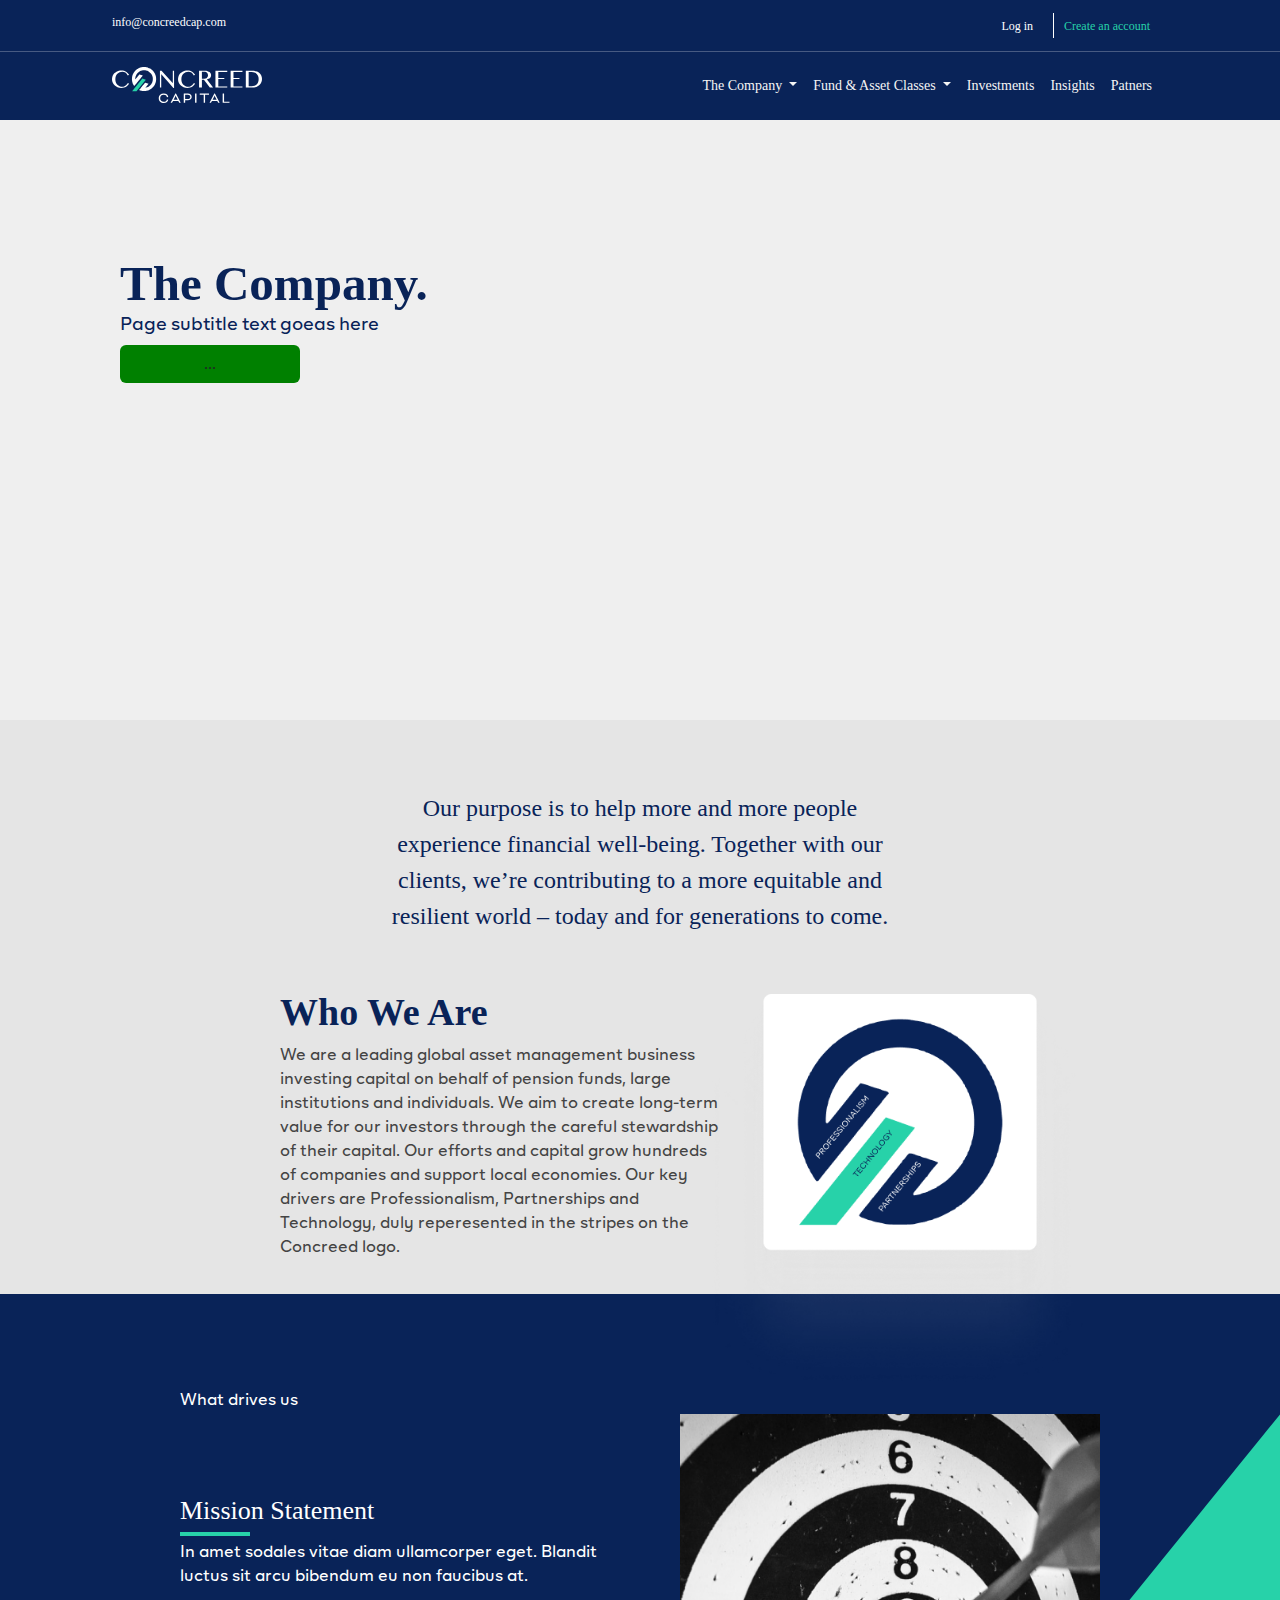
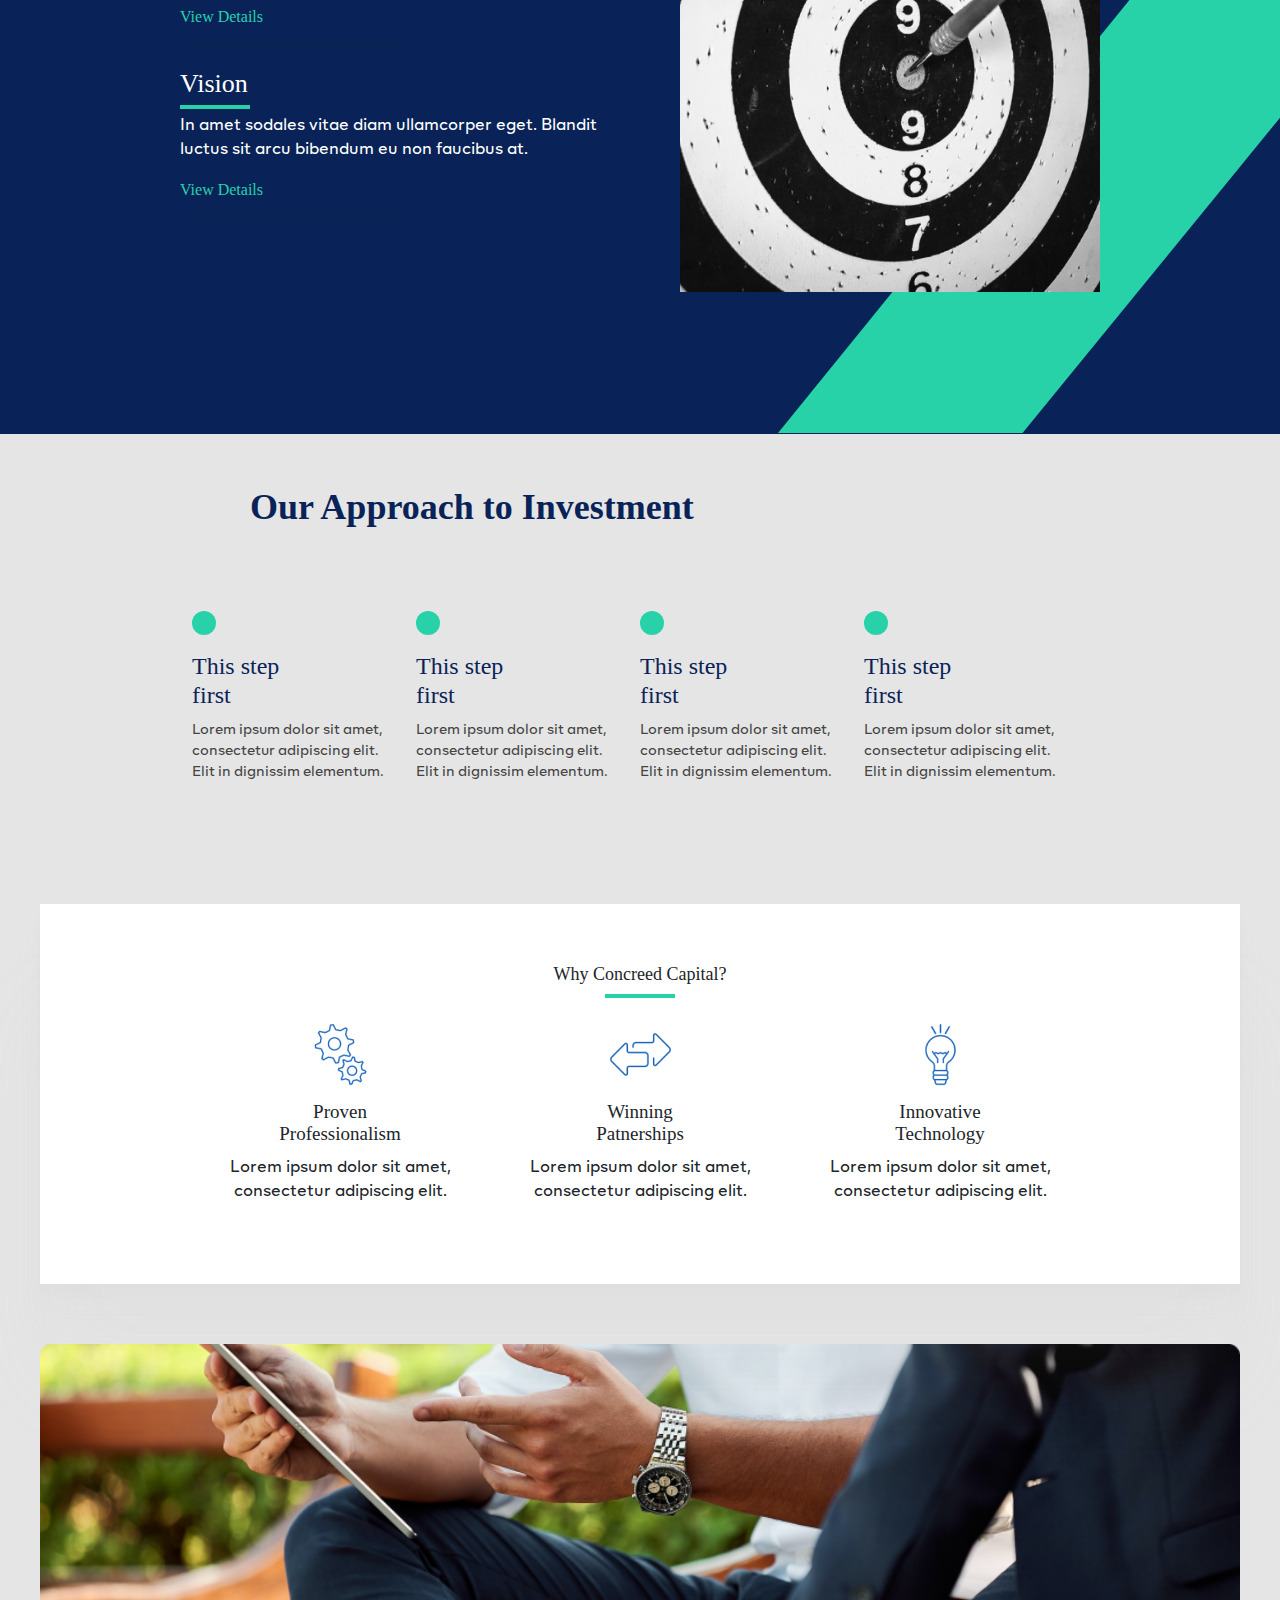
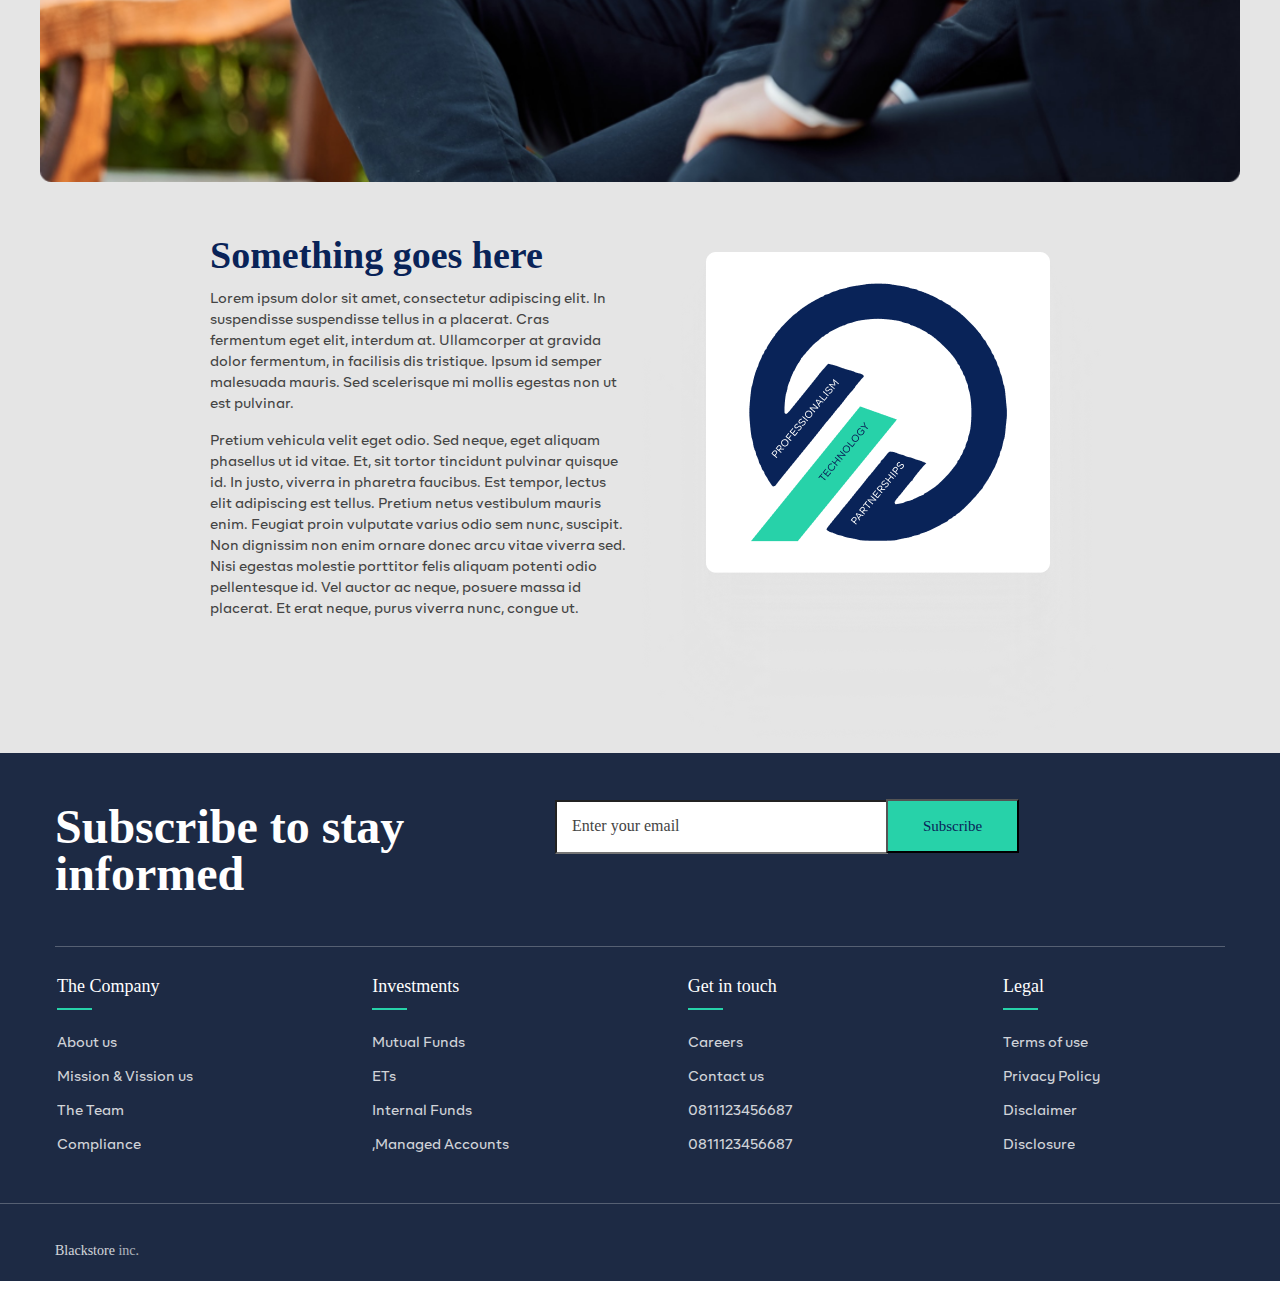
==== page-two.html @ 65529d7d "second push" ====
<!DOCTYPE html>
<html lang="en">
  <head>
    <!-- Required meta tags -->
    <meta charset="utf-8" />
    <meta name="viewport" content="width=device-width, initial-scale=1" />

    <!-- Bootstrap CSS -->
    <!-- https://cdnjs.com/libraries/twitter-bootstrap/5.0.0-beta1 -->
    <link
      rel="stylesheet"
      href="https://cdnjs.cloudflare.com/ajax/libs/twitter-bootstrap/5.0.0-beta1/css/bootstrap.min.css"
    />

    <link
      rel="stylesheet"
      href="https://cdnjs.cloudflare.com/ajax/libs/font-awesome/5.15.2/css/all.min.css"
    />
   <link rel="stylesheet" href="style.css">
    <title>Concreed</title>
  </head>
  <body>
      <!-- Nav -->
<div class="text">
    <nav class="navbar top-navbar navbar-expand-lg">
        <div class="container-fluid">
          <a class="navbar-brand" href="#">
             <p class="e-mail-nav">info@concreedcap.com</p>
          </a> 
           <div class=" d-flex  me-2">
            <ul class="navbar-nav">
              <li class="nav-item">
                <a class="login" href="#">Log in</a>
              </li>
              <div class="vl"></div>
              <li class="nav-item">
                <a class=" register" href="#">Create an account</a>
              </li>
            </ul>
           
          </div>
        </div>
      </nav>
    <hr class="hr">
    <nav class="navbar bottom-navbar navbar-expand-lg navbar-light">
        <div class="container-fluid">
          <a class="navbar-brand" href="./index.html">
              <img src="./img/Group 13.svg" alt="" class="logo">
          </a>
          
           <div class=" d-flex  me-2">
            <ul class="navbar-nav">
                <li class="nav-item dropdown">
                    <a class="nav-link dropdown-toggle" href="#" id="navbarDropdown" role="button" data-bs-toggle="dropdown" aria-expanded="false">
                        The Company
                    </a>
                    <ul class="dropdown-menu" aria-labelledby="navbarDropdown">
                      <li><a class="dropdown-item" href="#">...</a></li>
                    </ul>
                  </li>
              <li class="nav-item dropdown">
                <a class="nav-link dropdown-toggle" href="#" id="navbarDropdown" role="button" data-bs-toggle="dropdown" aria-expanded="false">
                    Fund & Asset Classes
                </a>
                <ul class="dropdown-menu" aria-labelledby="navbarDropdown">
                  <li><a class="dropdown-item" href="#">...</a></li>
                </ul>
              </li>
              <li class="nav-item">
                <a class="nav-link" href="#">Investments</a>
              </li>
              <li class="nav-item">
                <a class="nav-link" href="#">Insights</a>
              </li>
              <li class="nav-item">
                <a class="nav-link" href="#">Patners</a>
              </li>
            </ul>
           
          </div>
        </div>
      </nav>
</div>
<!-- BD-background -->
<div class="main-background second-main">
    <div class="main-text">
        <h1>The Company.</h1>
        <h3>Page subtitle text goeas here </h3>
        <button type="button" class="btn">...</button>
    </div>
    <!-- <div>
        <img src="./img/Vector 2.svg" alt="" class="vector-one"> 
     </div>  -->
 
    </div>
    <!--  -->
    <div class="our-purpose ">
        <div class="comp-text">
        <p>Our purpose is to help more and more people experience financial well-being. Together with our clients, we’re contributing to a more equitable and resilient world – today and for generations to come.</p>
    </div>
        <div class=" who-we-are d-flex">
        <div class="who-we-are-content">
            <h1>Who We Are</h1>
            <p>We are a leading global asset management business investing capital on behalf of pension funds, large institutions and individuals. We aim to create long-term value for our investors through the careful stewardship of their capital. Our efforts and capital grow hundreds of companies and support local economies. Our key drivers are Professionalism, Partnerships and Technology, duly reperesented in the stripes on the Concreed logo.</p>
        </div>
        <div class="who-we-are-image">
            <img src="./img/Group 37.png" alt="" class="anchor">
        </div>
       </div>
        
    </div>
    <!--  -->
    <div class="background-three">  
    
    <div class="concreed-glance">
        <div class="side-one">
            <p class="glance-paragraph">What drives us</p>
            <div class="three-mini-background mission-vision">
                <div class="investment">
                    <h1 class="topic">
                        Mission Statement
                    </h1>
                    <div class="header-topic-rule"></div>
                    <p class="content">
                     In amet sodales vitae diam ullamcorper eget. Blandit luctus sit arcu bibendum eu non faucibus at. 
                    </p>
                    <a class="details" href="#">View Details</a>
                </div>
                <hr class="lower-ruler">
                <div class="wealth">
                 <h1 class="topic">
                     Vision
                 </h1>
                 <div class="header-topic-rule"></div>
                 <p class="content">
                  In amet sodales vitae diam ullamcorper eget. Blandit luctus sit arcu bibendum eu non faucibus at. 
                 </p>
                 <a class="details" href="#">View Details</a>
             </div>
             <hr class="lower-ruler">
            
            </div>
         </div>
         <div class="side-two">
             <div>
                 <img src="./img/Rectangle 17.png" alt="" class="side-two-img">
             </div>
         </div>
        </div>
         <img src="./img/Vector 2.svg" alt="" class=" vector-two">
       </div>  

    <!--Our Approach To Investment  -->
<div class="investment-plan">
    <div class="approach-to-investment">
        <h1>Our Approach to Investment</h1>
        <div class="steps">
            <div class="step">
                <span class="step-icon"></span>
                <h3>This step first</h3>
                <p>Lorem ipsum dolor sit amet, consectetur adipiscing elit. Elit in dignissim elementum.</p>
            </div>
            <div class="step">
                <span class="step-icon"></span>
                <h3>This step first</h3>
                <p>Lorem ipsum dolor sit amet, consectetur adipiscing elit. Elit in dignissim elementum.</p>
            </div>
            <div class="step">
                <span class="step-icon"></span>
                <h3>This step first</h3>
                <p>Lorem ipsum dolor sit amet, consectetur adipiscing elit. Elit in dignissim elementum.</p>
            </div>
            <div class="step">
                <span class="step-icon"></span>
                <h3>This step first</h3>
                <p>Lorem ipsum dolor sit amet, consectetur adipiscing elit. Elit in dignissim elementum.</p>
            </div>
        </div>
    </div>


    <div class="why-concreed">
        <div class="concreed"> 
           <h2 class="capital-topic">Why Concreed Capital?</h2>
         <div class="concreed-rule"></div>
         <div class="capital-mini-content">
             <div class="capital-sub-content">
               <img src="./img/image 4.png" alt="" class="icon">
               <h2>Proven <br> Professionalism</h2>
               <p>Lorem ipsum dolor sit amet, consectetur adipiscing elit.</p>
             </div>
             <div class="capital-sub-content">
                 <img src="./img/image 3.png" alt="" srcset="">
                 <h2>Winning <br> Patnerships</h2>
                 <p>Lorem ipsum dolor sit amet, consectetur adipiscing elit.</p>
               </div>
               <div class="capital-sub-content">
                 <img src="./img/image 5.png" alt="" srcset="">
                 <h2>Innovative <br> Technology</h2>
                 <p>Lorem ipsum dolor sit amet, consectetur adipiscing elit.</p>
               </div>
         </div>
        </div>

        <div class="image-background">
            <img src="./img/Rectangle 41.png" alt="" class="invest-image">
        </div>

        <div class="something-else-here">
            <div class="content">
            <h1>Something goes here</h1>
            <p>Lorem ipsum dolor sit amet, consectetur adipiscing elit. In suspendisse suspendisse tellus in a placerat. Cras fermentum eget elit, interdum at. Ullamcorper at gravida dolor fermentum, in facilisis dis tristique. Ipsum id semper malesuada mauris. Sed scelerisque mi mollis egestas non ut est pulvinar.
            </p>
            <p>Pretium vehicula velit eget odio. Sed neque, eget aliquam phasellus ut id vitae. Et, sit tortor tincidunt pulvinar quisque id. In justo, viverra in pharetra faucibus. Est tempor, lectus elit adipiscing est tellus. Pretium netus vestibulum mauris enim. Feugiat proin vulputate varius odio sem nunc, suscipit. Non dignissim non enim ornare donec arcu vitae viverra sed. Nisi egestas molestie porttitor felis aliquam potenti odio pellentesque id. Vel auctor ac neque, posuere massa id placerat. Et erat neque, purus viverra nunc, congue ut.
            </p>
            </div>
            <div class="image">
             <img src="./img/Group 37.png" alt="" srcset="">
            </div>
        </div>
</div>


   <!--footer start-->
   <footer>
    <div class="content">
      <div class="top">
           <div class="box d-flex">
          <h1 class="sub_name">Subscribe to stay informed</h1>
          <div class="form">
            <input type="text" placeholder="Enter your email">
            <input type="button" value="Subscribe">
          </div>
        </li>
          </div>
      </div>
      <hr class="hr">
      <div class="link-boxes">
        <ul class="box">
          <li class="link_name"> The Company</li>
          <li><a href="#">About us</a></li>
          <li><a href="#">Mission & Vission us</a></li>
          <li><a href="#">The Team</a></li>
          <li><a href="#">Compliance</a></li>
        </ul>
        <ul class="box">
          <li class="link_name">Investments</li>
          <li><a href="#">Mutual Funds</a></li>
          <li><a href="#">ETs</a></li>
          <li><a href="#">Internal Funds</a></li>
          <li><a href="#">,Managed Accounts</a></li>
        </ul>
        <ul class="box">
          <li class="link_name">Get in touch</li>
          <li><a href="#">Careers</a></li>
          <li><a href="#">Contact us</a></li>
          <span></span>
          <li><a href="#">0811123456687</a></li>
          <li><a href="#">0811123456687</a></li>
        </ul>
        <ul class="box">
          <li class="link_name">Legal</li>
          <li><a href="#">Terms of use</a></li>
          <li><a href="#">Privacy Policy</a></li>
          <li><a href="#">Disclaimer</a></li>
          <li><a href="#">Disclosure</a></li>
        </ul>
       
      </div>
     
    </div>
    <hr class="hr">
    <div class="bottom-details">
      <div class="bottom_text">
        <span class="copyright_text">Blackstore <a href="#"> inc.</a></span>
      </div>
    </div>
  </footer>
  
<!--footer end-->
    
    <!-- Option 1: Bootstrap Bundle with Popper -->
    <script src="https://cdnjs.cloudflare.com/ajax/libs/twitter-bootstrap/5.0.0-beta1/js/bootstrap.bundle.min.js"></script>
  </body>
</html>
---- style.css ----
@font-face {
    font-family: 'BRFirma-Medium';
    font-family: 'BRFirma-Regular';
    src: url('./br-firma-cufonfonts-webfont/BR\ Firma\ Regular.woff');
    src: url('./br-firma-cufonfonts-webfont/BR\ Firma\ Medium.woff');
}
@import url('https://fonts.googleapis.com/css2?family=Playfair+Display:wght@400;500;600;700;800&display=swap');
*{
    margin: 0;
    padding: 0;
    box-sizing: border-box;
}
body {
    width: 100%vw;
    height: 100%vh;
    font-family: 'Playfair Display','BRFirma-Medium', serif;
    overflow-x: hidden;
   }
   /* NAVBAR */
.text{
    width: 100%;
    background: #092358;
    height: 130px;
    font-family: 'BRFirma-Medium';
  
}

.e-mail-nav {
    color: white;
    font-size: 12px;
    margin-top: 10px;
}
.register{
    color:#27D2A9;
    font-size: 12px;
    text-decoration: none;
    margin-right: 10px;
}
.vl {
    border-left: 1px solid white;
    height: 25px;
    margin-right: 10px;
  }
.login{
    color: white;
    font-size: 12px;
    text-decoration: none;
    margin-right: 20px;
}
.top-navbar{
    margin-top: -10px;
    padding-left: 100px;
    padding-right: 100px;
}
.bottom-navbar{
    margin-top: -15px;
    padding-left: 100px;
    padding-right: 100px;
}
.top-navbar{
    display: flex;
}
.auth-links{
    display: flex;
    margin-top: 20px;
}
.logo{
    width: 150px;
   height: 38px;
}
.navbar-expand-lg .navbar-nav .nav-link {
    color: whitesmoke;
}
.navbar-expand-lg .navbar-nav .nav-link:focus {
    color: #27D2A9 !important;
}
.nav-link:hover{
    color:#27D2A9!important;
}
.navbar-nav .nav-link {
    font-size: 14px;
    
}
.hr{
    color: white;
    background: white;
    margin-top: -9px;
}
/* MAIN BG */

.main-background{
    background: url('./img/image\ 1.png');
    background-size: cover;
    width: 100%;
    height: 500px;   
}
.main-text{
    width: 60%;
    padding: 120px;
}
 h1{
    font-size: 49px;
    color: #092358;
    font-weight: bold;
    font-family: 'Playfair Display';
    margin-top: 20px;
    line-height: 47px;
 }
 h3{
    color: #092358;
    font-family: "BRFirma-Regular";
    width: 56%;
    font-size: 18px;  
 }
 .btn{
     background: green;
     width: 180px;
 }
 .vector{
     position: relative;
    left: 300px;
     bottom: 1400px;
 }
 .second-background{
     background: url('./img/image\ 2.png');
    background-size: cover;
     height: 300px;
     margin-top: 60px;
 }
 .second-background h1{
    font-size: 22px; 
    color: #0DA580;
    margin-top: -30px;
}
 .comp-text{
     text-align: center;
     padding-top: 70px;
     font-family:"Playfair Display";
 }
 .comp-text h2{
    font-size: 12px;
    color: #6D6D6D;
}
 .comp-text p{
   width: 40%;
   margin: 0 auto;
   font-size: 24px;
   color: #092358;
}
.background-three{
    background-color: #092358;
    font-weight: 300;
    height: 740px;
    padding-top: 50px;
    
}
.mission-vision{
    margin-top: 80px;
}
.concreed-glance{
    display: flex;
    justify-content: space-between;
    padding-left: 230px;
    padding-right: 230px;
}
.topic{
    color: #ffffff;
    font-size: 26px;
    font-weight: 300;
    font-family: "Playfair Display";
    line-height: 138%;
}
.header-topic-rule{
    width: 70px;
    border: 2px solid#27D2A9;
    margin-top: -5px;
}
.background-three p{
    color: #ffffff;
    font-weight: 300;
    font-size: 16px;
    font-family: "BRFirma-Regular";
    width: 60%;
    margin-top: 5px;
}
.background-three a{
   text-decoration: none;
   color: #27D2A9;
   font-size: 16px;
}
.lower-ruler{
    width: 47%;
    background-color: white;
}

.glance-paragraph{
    
    padding-top: 40px; 
 }
.side-two-img{
    width: 420px;
    height: 478px;
    margin-top: 70px;
    position: relative;
    z-index: 2;
}
.vector-two{
    position: absolute;
    top: 1360px;
    left: 1218px;
    width: 483px;
    z-index: 1;
}
.why-concreed{
    display: grid;
    background: #E5E5E5;;
  }
.concreed{
    height: 380px;
    position: relative;
    bottom: 60px;
    box-shadow: 0px 100px 80px rgba(206, 206, 206, 0.07), 0px 41.7776px 33.4221px rgba(206, 206, 206, 0.0503198), 0px 22.3363px 17.869px rgba(206, 206, 206, 0.0417275), 0px 12.5216px 10.0172px rgba(206, 206, 206, 0.035), 0px 6.6501px 5.32008px rgba(206, 206, 206, 0.0282725), 0px 2.76726px 2.21381px rgba(206, 206, 206, 0.0196802);
    background-color: white;
    width: 1200px;
    padding-top: 60px;
    padding-left: 40px;
    padding-right: 40px;
    margin: 0 auto;
    text-align: center;
    z-index: 2;
}
.capital-mini-content{
    display: flex;
    margin: 0 auto;
    padding-top: 20px;
    justify-content: center;
   }
   .capital-sub-content{
       width: 300px;
   }
   .capital-sub-content p{
    width: 250px;
    margin: 0 auto;
    font-family: "BRFirma-Regular";
}
.capital-topic{
    font-size: 18px;
}
   .capital-sub-content h2{
    font-size: 19px;
    margin-top: 10px;
    margin-bottom: 10px;
    font-family: "Playfair Display";
}
.concreed-rule{
    width: 70px;
    border: 2px solid#27D2A9;
    margin: 0 auto;
    
}
.news-topic{
    text-align: center;
   color: #666666;
   font-family: "Playfair Display";
   font-size: 18px;
   padding-bottom: 20px;
}
.company-logos{
    display: flex;
    width: 1100px;
    justify-content: space-around;
    padding-bottom: 50px;
    margin: 0 auto;
}
.logo-rule {
   width: 1100px;
   margin: 0 auto;  
}
.insight-topic{
    text-align: center;
    margin-top: 70px;
    font-family: "Playfair Display";
    color: #1D479D;
    font-size: 18px;
}
.news-and-insights{
    width: 1000px;
    display: flex;
  margin: 0 auto;
   padding-bottom: 120px;
}
.news-one{
    display: flex;
    width: 670px;
    margin-top: 60px;
    justify-content: space-between;
}
.insight-content h3{
    font-family: "Playfair Display";
    font-size: 18px;
    color: #092358;
    width: 300px;
}
.insight-content a{
   text-decoration: none;
   font-family: "BRFirma-Regular";
   font-size: 16px;
   color: #27D2A9;
}
.insight-content p{
    font-family: "BRFirma-Regular";
    font-size: 14px;  
    color: #666666;
    width:300px ;
}
.insight-content h6{
    font-family: "BRFirma-Regular";
    font-size: 12px;
    color: #888888;
    
}

/* footer */


footer{
  background:#1D2A44;
  width: 100%;
  bottom: 0;
  left: 0;
}

footer .content{
  max-width: 1250px;
  margin: auto;
  padding: 30px 40px 40px 40px;
}
footer .content .top{
  display: flex;
  align-items: center;
  justify-content: space-between;
  margin-bottom: 50px;
}

footer .content .link-boxes{
  width: 100%;
  display: flex;
  justify-content: space-between;
}
footer .content .link-boxes .box{
  width: calc(100% / 5 - 10px);
}
.content .link-boxes .box .link_name{
  color: #fff;
  font-size: 18px;
  font-weight: 400;
  margin-bottom: 30px;
  font-family: "Playfair Display";
  position: relative;
}
.link-boxes .box .link_name::before{
  content: '';
  position: absolute;
  left: 0;
  /* bottom: -2px; */
  bottom: -10px;
  height: 2px;
  width: 35px;
  background: #27D2A9;
}
.content .link-boxes .box li{
  margin-top: 10px;
  list-style: none;
  margin-left: -30px;
 
}
.content .link-boxes .box li a{
  color: #fff;
  font-size: 14px;
  font-weight: 400;
  text-decoration: none;
  font-family: "BRFirma-Regular";
  opacity: 0.8;
  transition: all 0.4s ease;
 
}
.content .link-boxes .box li a:hover{
  opacity: 1;
  text-decoration: underline;
}
.content .top .box .form{
  margin-left: 150px;
}
.box .form input{
  height: 40px;
  width: 333px;
  height: 54px;
  outline: none;
  background: #ffffff;
  padding: 0 15px;
  font-size: 15px;
  margin-top: 15px;
 
}
.box .form input::placeholder{
  color: #444444;
  font-size: 16px;
  font-family: "BRFirma-Medium";
}
.box .form input[type="button"]{
    height: 40px;
    width: 133px;
    height: 54px;
    outline: none;
    background: #27D2A9;
    padding: 0 15px;
    font-family: "BRFirma-Medium";
    color: #092358;
    font-size: 15px;
    margin-left: -6px;
    margin-top: 16px;
}
.box .form input[type="button"]:focus{
    outline: none;
}
.box .form input[type="button"]:hover{
  opacity: 1;
}
footer .bottom-details{
  width: 100%;
  background: #1D2A44;
}
footer .bottom-details .bottom_text{
  max-width: 1250px;
  margin: auto;
  padding: 20px 40px;
  display: flex;
  justify-content: space-between;
}
.sub_name{
    font-family: "Playfair Display";
    font-weight: bold;
    font-size: 48px;
    color: #FFFFFF;
    width: 350px;
}
.bottom-details .bottom_text span,
.bottom-details .bottom_text a{
  font-size: 14px;
  font-weight: 300;
  color: #fff;
  opacity: 0.8;
  text-decoration: none;
}
.bottom-details .bottom_text a:hover{
  opacity: 1;
  text-decoration: underline;
}
.bottom-details .bottom_text a{
  margin-right: 10px;
}
@media (max-width: 900px) {
  footer .content .link-boxes{
    flex-wrap: wrap;
  }
  footer .content .link-boxes .input-box{
    width: 40%;
    margin-top: 10px;
  }
}
@media (max-width: 700px){
  footer{
    position: relative;
  }
  .content .top .logo-details{
    font-size: 26px;
  }
 
  footer .content .link-boxes .box{
    width: calc(100% / 3 - 10px);
  }
  footer .content .link-boxes .input-box{
    width: 60%;
  }
  .bottom-details .bottom_text span,
  .bottom-details .bottom_text a{
    font-size: 12px;
  }
}
@media (max-width: 520px){
  footer::before{
    top: 145px;
  }
  footer .content .top{
    flex-direction: column;
  }
  .content .top .media-icons{
    margin-top: 16px;
  }
  footer .content .link-boxes .box{
    width: calc(100% / 2 - 10px);
  }
  footer .content .link-boxes .input-box{
    width: 100%;
  }
}


/* PAGE TWO */
.second-main{
    background: #EFEFEF;
}
.our-purpose{
    background:  #E5E5E5;
    padding-top: -30px;
}
.who-we-are{
    display: flex;
    background: none;
    height: 300px;
    margin-top: 60px;
    padding-left: 380px;
    padding-right: 280px;
}

.who-we-are-content h1{
    font-family: "Playfair Display";
    color: #092358;
    font-size: 38px;
    margin-top: -5px;
}
.who-we-are-content p{
    width: 65%;
    font-family: "BRFirma-Regular";
    font-size: 16px;
    color: #444444;
}
.anchor{
    width: 400px;
    height: 400px;
}
.investment-plan{
    padding-top: 30px;
    background: #E5E5E5;
}
.approach-to-investment{
    height: 480px;
    
}
.steps{
    display: flex;
    margin: 0 auto;
    width: 70%;
}
.step h3{
    font-family: "Playfair Display";
    font-size: 24px;
    color: #092358;  
    margin-bottom: 10px;
}
.approach-to-investment h1 {
    margin-left: 250px;
    margin-bottom: 80px;
    margin-top: 20px;
    font-family: "Playfair Display";
    font-size: 36px;
    color: #092358;
}
.step p{
    font-family: "BRFirma-Regular";
    font-size: 14px;
    color: #444444;
    width: 90%;
    
}
.step-icon{
   margin-bottom: 10px;
    height: 24px;
    width: 24px;
    background-color: #27D2A9;
    border-radius: 50%;
    display: inline-block;
}
.image-background{
    margin: 0 auto;
}
.invest-image{
    width: 1200px;
}
/* something-else */
.something-else-here{
    display: flex;
    margin-top: 30px;
    padding-left: 320px;
    padding-right: 250px;
}
.something-else-here .content h1{
    font-family: "Playfair Display";
    margin-bottom: 10px;
    font-size: 38px;
    color: #092358;
}
.something-else-here .content p{
    width: 80%;
    font-family: "BRFirma-Regular";
    font-size: 14px;
    color: #444444;
}

.image{
    margin-top: 40px;
}


 /* responsiveness */
 @media screen and (max-width: 1700px) {
    .main-background {
        height: 600px;   
    }
    .main-text{
        width: 40%;   
    }
    h3{
        width: 60%;  
     }
     .vector{
        left: 1280px;
        bottom: 400px;
        width: 420px;
    }
 }
 @media screen and (max-width: 1695px) {
   
     .vector{
        left: 1275px;
        bottom: 400px;
        width: 420px;
    }
   
 }
 @media screen and (max-width: 1690px) {
   
    .vector{
       left: 1270px;
       bottom: 400px;
       width: 420px;
   }
   .vector-two{
    top: 1360px;
    left: 1208px;
    width: 483px;
}
}
@media screen and (max-width: 1680px) {
    .main-text{
        width: 50%;   
    }
    h3{
        width: 50%;  
     }
    .vector{
       left: 1295px;
       bottom: 400px;
       width: 385px;
   }
   .vector-two{
    top: 1360px;
    left: 1198px;
    width: 483px;
}
.who-we-are-content p{
    width: 70%;
    font-family: "BRFirma-Regular";
    font-size: 16px;
    color: #444444;
}
}
@media screen and (max-width: 1670px) {
    .vector{
       left: 1290px;
       bottom: 396px;
       width: 381px;
   }
   .vector-two{
    top: 1360px;
    left: 1188px;
    width: 483px;
}
}
@media screen and (max-width: 1660px) {
    .vector{
       left: 1285px;
       bottom: 340px;
       width: 374px;
   }
   .vector-two{
    top: 1360px;
    left: 1177px;
    width: 483px;
}
}
@media screen and (max-width: 1650px) {
    .vector{
       left: 1220px;
       bottom: 412px;
       width: 430px;  
   }
   .vector-two{
    top: 1360px;
    left: 1168px;
    width: 483px;
}
}
@media screen and (max-width: 1640px) {
    .vector{
        left: 1200px;
        bottom: 425px;
        width: 440px;  
   }
   .vector-two{
    top: 1360px;
    left: 1155px;
    width: 483px;
}
}
@media screen and (max-width: 1637px){
    .who-we-are-content p{
        width: 80%;
    }
}
@media screen and (max-width: 1630px) {
    .vector{
        left: 1190px;
        bottom: 428px;
        width: 440px;  
   }
  .vector-two{
    top: 1360px;
    left: 1147px;
    width: 483px;
}
}
@media screen and (max-width: 1620px) {
    .vector{
        left: 1190px;
        bottom: 428px;
        width: 440px;  
   }
   .vector-two{
    top: 1330px;
    left: 1108px;
    width: 510px;
}
}
@media screen and (max-width: 1610px) {
    .vector{
       left: 1260px;
       bottom: 305px;
       width: 349px;
   }
}
@media screen and (max-width: 1600px) {
    .vector{
       left: 1255px;
       bottom: 298px;
       width: 343px;
   }
   .vector-two{
    top: 1330px;
    left: 1065px;
    width: 535px;
}
}
@media screen and (max-width: 1590px) {
    .vector{
       left: 1250px;
       bottom: 290px;
       width: 337px;
   }
}
@media screen and (max-width: 1580px) {
    .vector{
       left: 1245px;
       bottom: 285px;
       width: 332px;
   }
   .vector-two{
    top: 1330px;
    left: 1045px;
    width: 535px;
}
}
@media screen and (max-width: 1570px) {
    .vector{
       left: 1240px;
       bottom: 280px;
       width: 328px;
   }
   .who-we-are-content p{
    width: 90%;
}
.something-else-here{
    padding-left: 300px;
    padding-right: 220px;
}
.something-else-here .content p{
    width: 100%;
}
}
@media screen and (max-width: 1560px) {
    .background-three p{
      
        width: 65%;
    }
    .vector-two{
        top: 1330px;
        left: 1025px;
        width: 535px;
    }
}
 @media screen and (max-width: 1550px) {
    .vector{
       left: 1230px;
       bottom: 265px;
       width: 318px;
   }
}
@media screen and (max-width: 1540px) {
.vector-two{
    top: 1330px;
    left: 1005px;
    width: 536px;
}
}
@media screen and (max-width: 1520px) {
    .vector{
       left: 1220px;
       bottom: 243px;
       width: 300px;
   }
   .vector-two{
    top: 1330px;
    left: 985px;
    width: 536px;
}
}
@media screen and (max-width: 1500px) {
    .vector{
       left: 1200px;
       bottom: 233px;
       width: 295px;
   }
   .vector-two{
    top: 1330px;
    left: 965px;
    width: 536px;
}
.who-we-are-content p{
    width: 100%;
}
}  
@media screen and (max-width: 1512px) {
    .background-three p{
       width: 70%;
   }
    
}
@media screen and (max-width: 1490px){
    .vector-two{
        top: 1330px;
        left: 950px;
        width: 536px;
    }
    .something-else-here{
        padding-left: 280px;
        padding-right: 200px;
    }
}
@media screen and (max-width: 1467px) {
    .background-three p{
       width: 75%;
   }
    
   .vector-two{
    top: 1330px;
    left: 925px;
    width: 537px;
}
.who-we-are-content p{
    width: 105%;
}
.who-we-are{
    padding-left: 340px;
    padding-right: 240px;
}
}
@media screen and (max-width: 1440px){
    .vector-two{
        top: 1330px;
        left: 900px;
        width: 537px;
    }
}
@media screen and (max-width: 1419px) {
    .background-three p{
       width: 80%;
   }
   .vector-two{
    top: 1330px;
    left: 880px;
    width: 537px;
}
.something-else-here{
    padding-left: 260px;
    padding-right: 180px;
}
}
@media screen and (max-width: 1400px){
    .vector-two{
        top: 1330px;
        left: 862px;
        width: 537px;
    }
    .something-else-here{
        padding-left: 210px;
        padding-right: 150px;
    }
  
}
@media screen and (max-width: 1388px){
    .who-we-are{
        padding-left: 300px;
        padding-right: 200px;
    }
}
@media screen and (max-width: 1380px) {
    .background-three p{
       width: 85%;
   }
   .vector-two{
    top: 1330px;
    left: 842px;
    width: 537px;
}
}
@media screen and (max-width: 1360px) {
   .vector-two{
    top: 1330px;
    left: 822px;
    width: 537px;
}
}
@media screen and (max-width: 1345px) {
    .main-text{
        width: 60%;   
    }
    h3{
        width: 58%;  
     }
     .who-we-are{
        padding-left: 280px;
        padding-right: 180px;
    }
    .vector-two{
        top: 1330px;
        left: 798px;
        width: 537px;
    }
}
@media screen and (max-width: 1319px) {
    .concreed-glance{
        padding-left: 180px;
        padding-right: 180px;
   }
   .vector-two{
    top: 1330px;
    left: 778px;
    width: 537px;
}
    
}
@media screen and (max-width: 1231px) {
    .concreed-glance {
        padding-left: 150px;
        padding-right: 150px;
   }
    
}
@media screen and (max-width: 1198px) {
    .concreed-glance {
        padding-left: 120px;
        padding-right: 120px;
   }
    
}
@media screen and (max-width: 1128px) {
    .concreed-glance {
        padding-left: 100px;
        padding-right: 100px;
   }
    
}
@media screen and (max-width: 1123px) {
    .main-text{
        width: 65%;   
    }
    h3{
        width: 63%;  
     }
    
}
@media screen and (max-width: 1054px) {
    .concreed-glance {
        padding-left: 60px;
        padding-right: 60px;
   }
    
}
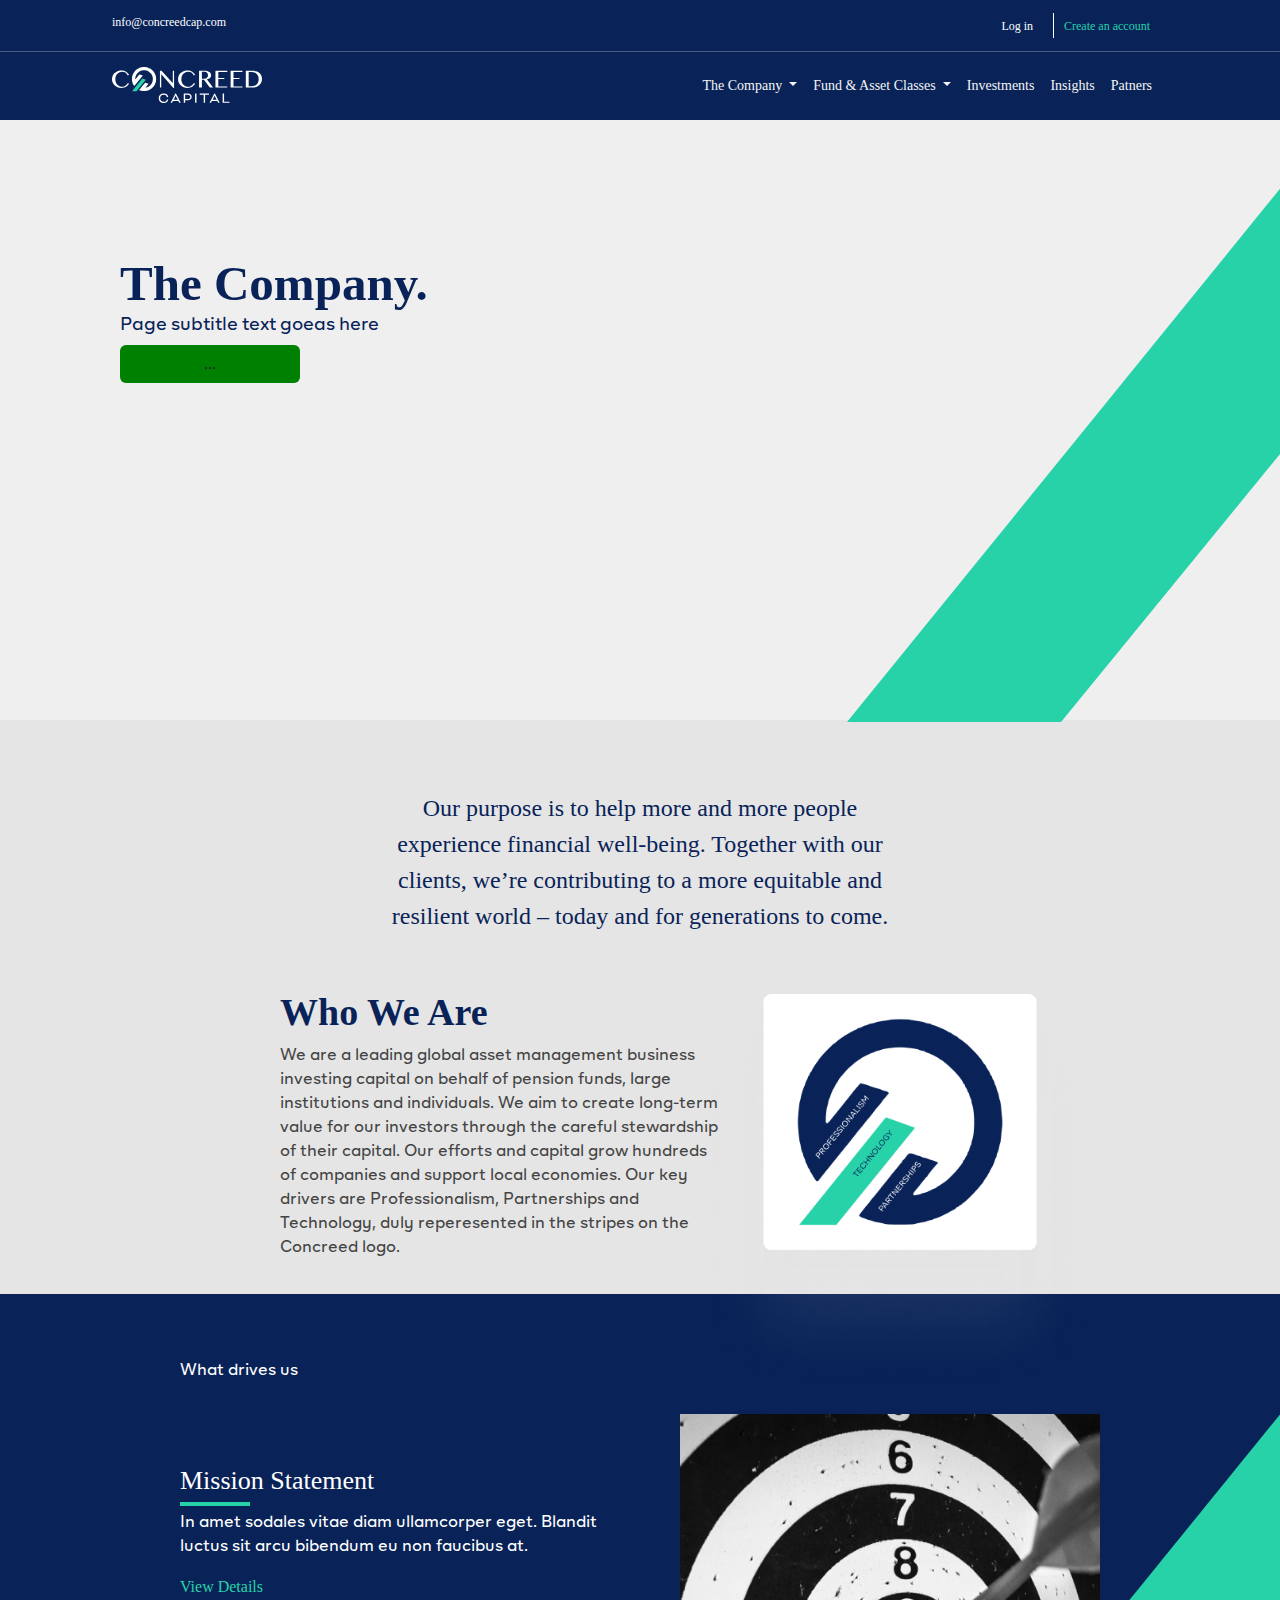
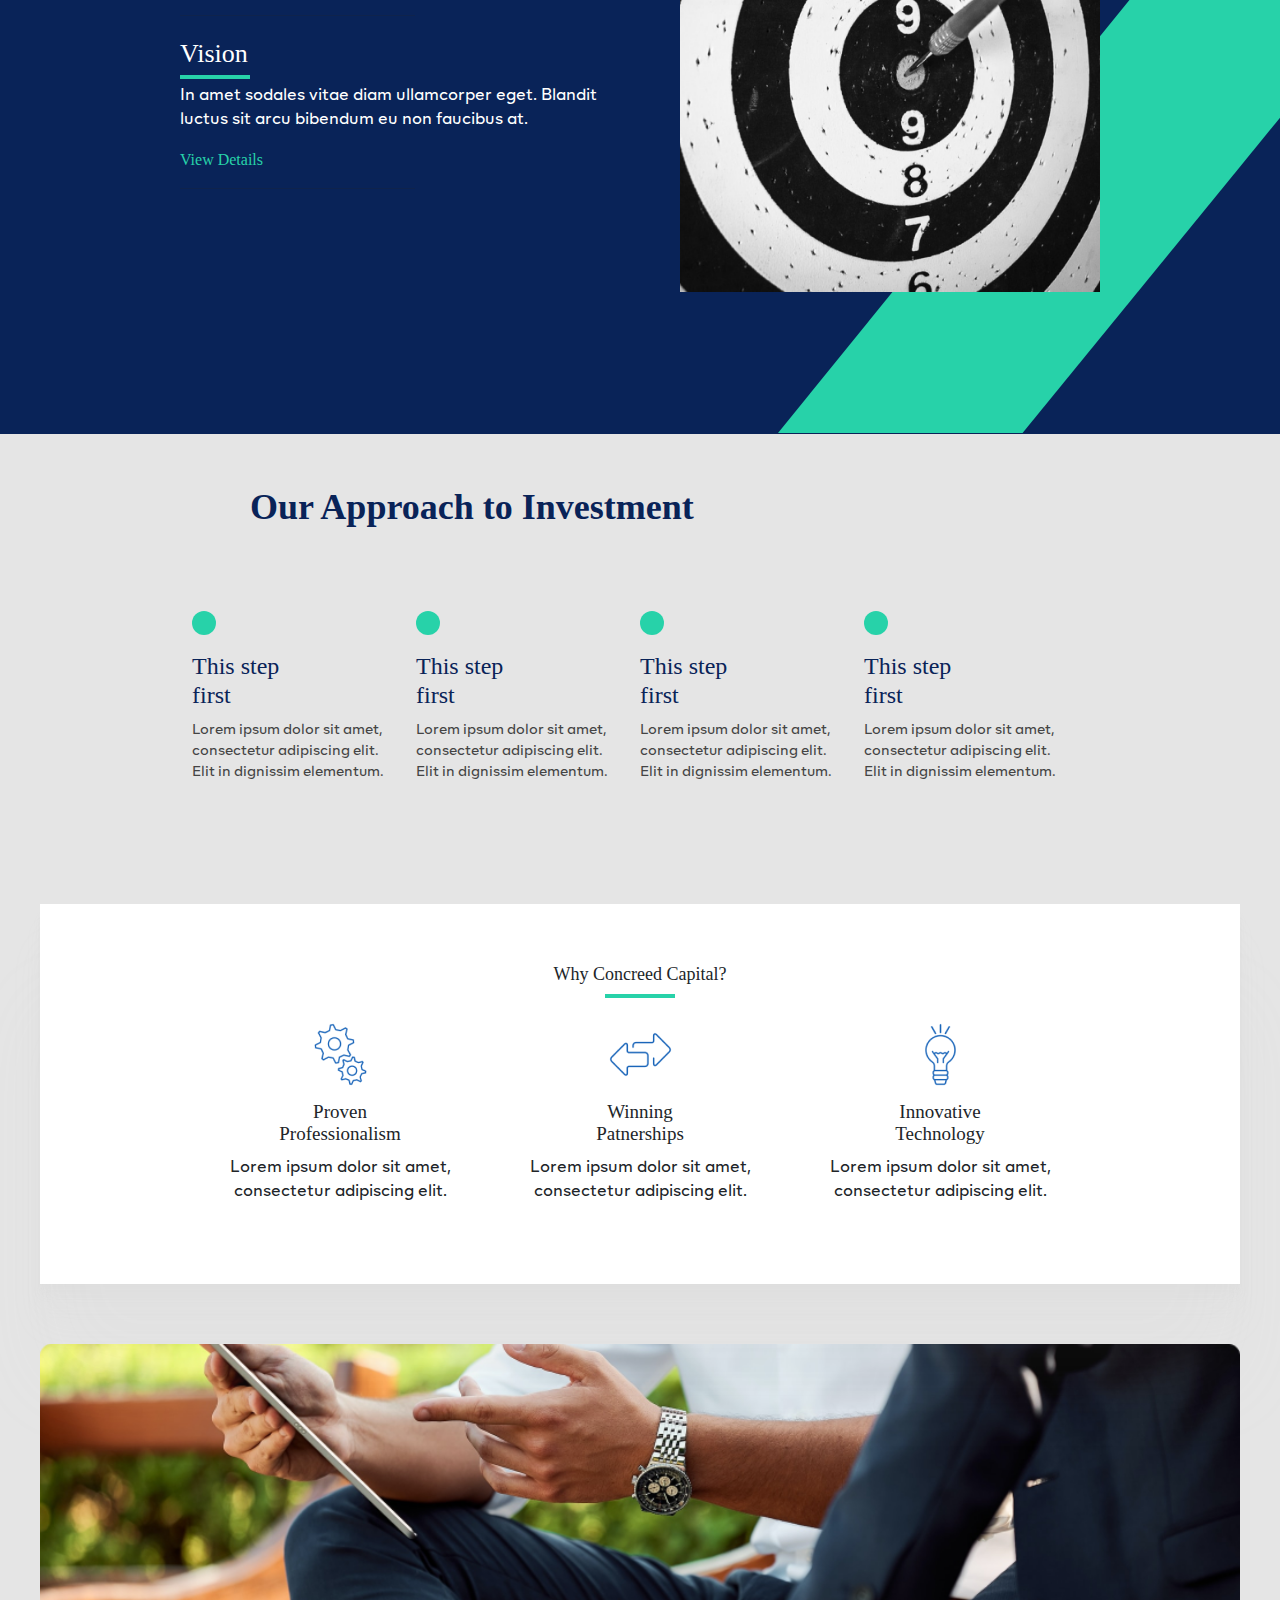
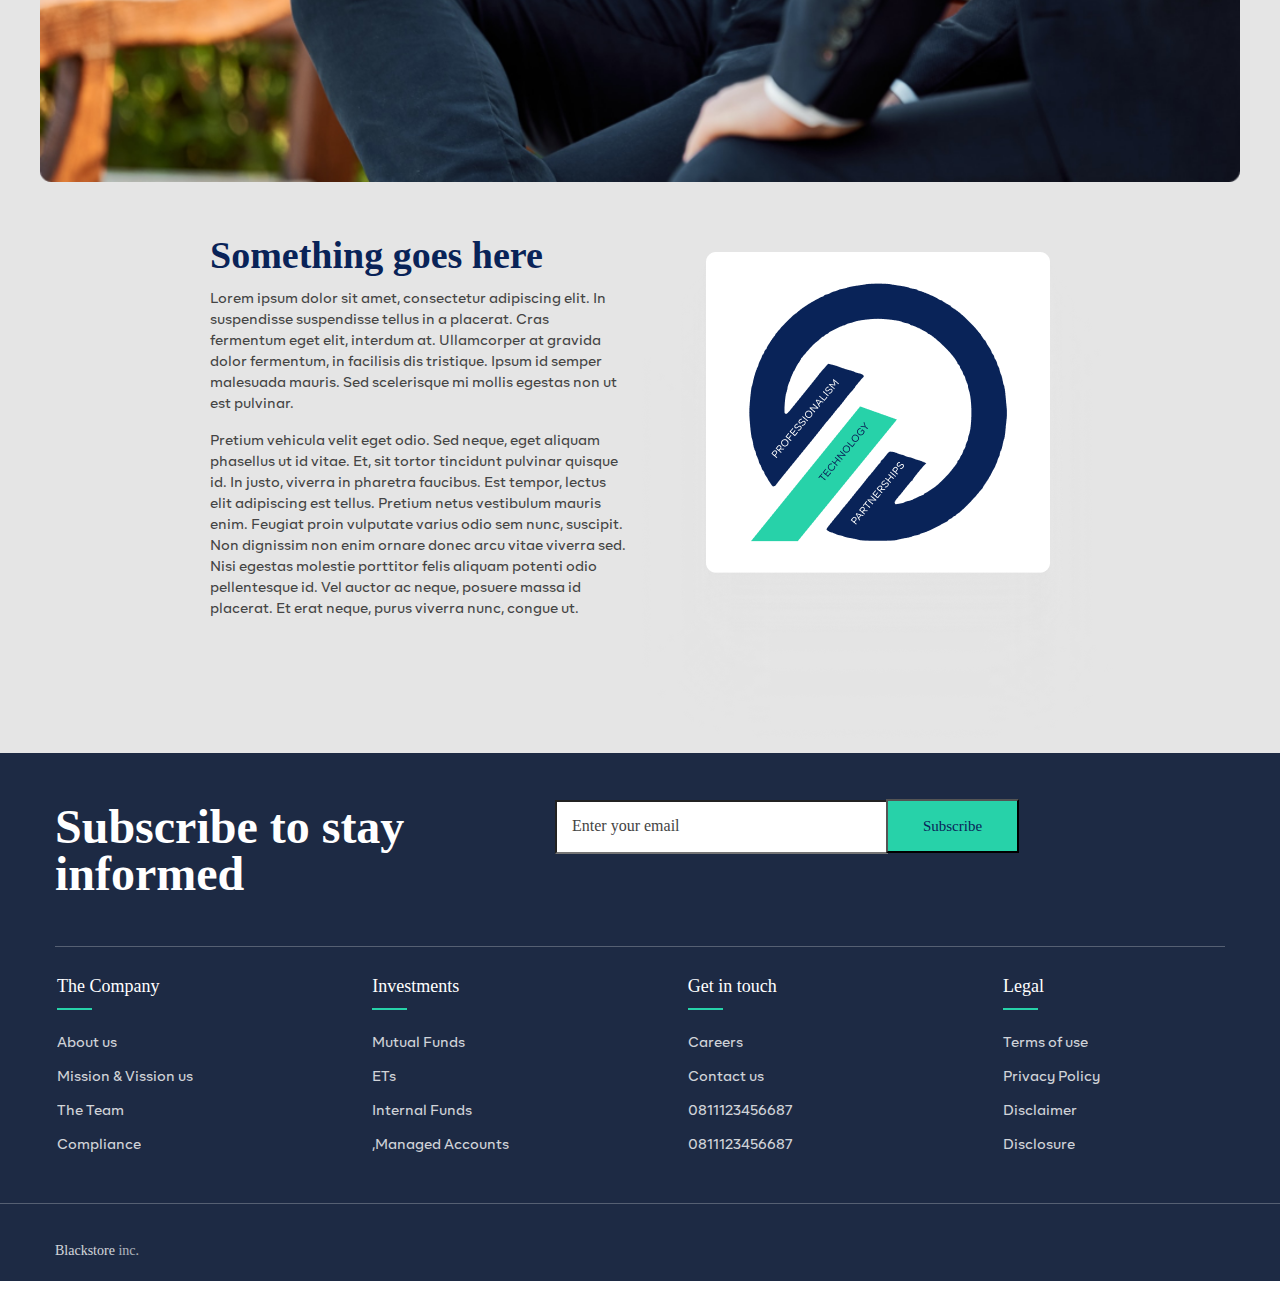
==== commit c1956c4d: "web design completed" ====
--- a/page-two.html
+++ b/page-two.html
@@ -88,9 +88,9 @@
         <h3>Page subtitle text goeas here </h3>
         <button type="button" class="btn">...</button>
     </div>
-    <!-- <div>
+    <div>
         <img src="./img/Vector 2.svg" alt="" class="vector-one"> 
-     </div>  -->
+     </div> 
  
     </div>
     <!--  -->
@@ -147,7 +147,7 @@
              </div>
          </div>
         </div>
-         <img src="./img/Vector 2.svg" alt="" class=" vector-two">
+         <img src="./img/Vector 2.svg" alt="" class=" vector-two two">
        </div>  
 
     <!--Our Approach To Investment  -->
--- a/style.css
+++ b/style.css
@@ -195,7 +195,7 @@
 
 .glance-paragraph{
     
-    padding-top: 40px; 
+    padding-top: 10px; 
  }
 .side-two-img{
     width: 420px;
@@ -210,6 +210,19 @@
     left: 1218px;
     width: 483px;
     z-index: 1;
+}
+.transparent-vector{
+    position: absolute;
+    top: 130px;
+    left: 1249px;
+    opacity: 0.7;
+    width: 450px;
+}
+.vector-one{
+    position: absolute;
+    left: 1227px;
+    top: 107px;
+    width: 470px;
 }
 .why-concreed{
     display: grid;
@@ -636,6 +649,15 @@
         bottom: 400px;
         width: 420px;
     }
+    .vector-one{
+        left: 1223px;
+    }
+    .two{
+        left: 1210px;
+    }
+    .transparent-vector{
+        left: 1246px;
+    }
    
  }
  @media screen and (max-width: 1690px) {
@@ -650,6 +672,12 @@
     left: 1208px;
     width: 483px;
 }
+.vector-one{
+    left: 1220px;
+}
+.transparent-vector{
+    left: 1240px;
+}
 }
 @media screen and (max-width: 1680px) {
     .main-text{
@@ -667,6 +695,12 @@
     top: 1360px;
     left: 1198px;
     width: 483px;
+}
+.vector-one{
+    left: 1210px;
+}
+.transparent-vector{
+    left: 1230px;
 }
 .who-we-are-content p{
     width: 70%;
@@ -686,6 +720,12 @@
     left: 1188px;
     width: 483px;
 }
+.vector-one{
+    left: 1200px;
+}
+.transparent-vector{
+    left: 1219px;
+}
 }
 @media screen and (max-width: 1660px) {
     .vector{
@@ -698,6 +738,12 @@
     left: 1177px;
     width: 483px;
 }
+.vector-one{
+    left: 1190px;
+}
+.transparent-vector{
+    left: 1209px;
+}
 }
 @media screen and (max-width: 1650px) {
     .vector{
@@ -710,6 +756,12 @@
     left: 1168px;
     width: 483px;
 }
+.vector-one{
+    left: 1180px;
+}
+.transparent-vector{
+    left: 1199px;
+}
 }
 @media screen and (max-width: 1640px) {
     .vector{
@@ -721,6 +773,12 @@
     top: 1360px;
     left: 1155px;
     width: 483px;
+}
+.vector-one{
+    left: 1170px;
+}
+.transparent-vector{
+    left: 1189px;
 }
 }
 @media screen and (max-width: 1637px){
@@ -739,6 +797,12 @@
     left: 1147px;
     width: 483px;
 }
+.vector-one{
+    left: 1160px;
+}
+.transparent-vector{
+    left: 1179px;
+}
 }
 @media screen and (max-width: 1620px) {
     .vector{
@@ -751,6 +815,12 @@
     left: 1108px;
     width: 510px;
 }
+.vector-one{
+    left: 1150px;
+}
+.transparent-vector{
+    left: 1169px;
+}
 }
 @media screen and (max-width: 1610px) {
     .vector{
@@ -758,6 +828,17 @@
        bottom: 305px;
        width: 349px;
    }
+   .vector-two{
+    top: 1330px;
+    left: 1100px;
+    width: 510px;
+}
+   .vector-one{
+    left: 1140px;
+}
+.transparent-vector{
+    left: 1159px;
+}
 }
 @media screen and (max-width: 1600px) {
     .vector{
@@ -765,11 +846,17 @@
        bottom: 298px;
        width: 343px;
    }
+   .vector-one{
+    left: 1130px;
+}
    .vector-two{
     top: 1330px;
     left: 1065px;
     width: 535px;
 }
+.transparent-vector{
+    left: 1149px;
+}
 }
 @media screen and (max-width: 1590px) {
     .vector{
@@ -777,6 +864,17 @@
        bottom: 290px;
        width: 337px;
    }
+   .vector-one{
+    left: 1120px;
+}
+.vector-two{
+    top: 1330px;
+    left: 1055px;
+    width: 535px;
+}
+.transparent-vector{
+    left: 1139px;
+}
 }
 @media screen and (max-width: 1580px) {
     .vector{
@@ -784,11 +882,17 @@
        bottom: 285px;
        width: 332px;
    }
+   .vector-one{
+    left: 1110px;
+}
    .vector-two{
     top: 1330px;
     left: 1045px;
     width: 535px;
 }
+.transparent-vector{
+    left: 1129px;
+}
 }
 @media screen and (max-width: 1570px) {
     .vector{
@@ -796,6 +900,15 @@
        bottom: 280px;
        width: 328px;
    }
+   .vector-one{
+    left: 1100px;
+}
+   .vector-two{
+    left: 1035px;
+}
+.transparent-vector{
+    left: 1119px;
+}
    .who-we-are-content p{
     width: 90%;
 }
@@ -812,11 +925,17 @@
       
         width: 65%;
     }
+    .vector-one{
+        left: 1090px;
+    }
     .vector-two{
         top: 1330px;
         left: 1025px;
         width: 535px;
     }
+    .transparent-vector{
+        left: 1109px;
+    }
 }
  @media screen and (max-width: 1550px) {
     .vector{
@@ -824,13 +943,28 @@
        bottom: 265px;
        width: 318px;
    }
+   .vector-one{
+    left: 1080px;
+}
+.vector-two{
+    left: 1015px;
+}
+.transparent-vector{
+    left: 1099px;
+}
 }
 @media screen and (max-width: 1540px) {
+.vector-one{
+        left: 1070px;
+    }
 .vector-two{
     top: 1330px;
     left: 1005px;
     width: 536px;
 }
+.transparent-vector{
+    left: 1089px;
+}
 }
 @media screen and (max-width: 1520px) {
     .vector{
@@ -838,11 +972,17 @@
        bottom: 243px;
        width: 300px;
    }
+   .vector-one{
+    left: 1050px;
+}
    .vector-two{
     top: 1330px;
     left: 985px;
     width: 536px;
 }
+.transparent-vector{
+    left: 1069px;
+}
 }
 @media screen and (max-width: 1500px) {
     .vector{
@@ -850,10 +990,16 @@
        bottom: 233px;
        width: 295px;
    }
+   .vector-one{
+    left: 1030px;
+}
    .vector-two{
     top: 1330px;
     left: 965px;
     width: 536px;
+}
+.transparent-vector{
+    left: 1049px;
 }
 .who-we-are-content p{
     width: 100%;
@@ -871,10 +1017,16 @@
         left: 950px;
         width: 536px;
     }
+    .vector-one{
+        left: 1020px;
+    }
     .something-else-here{
         padding-left: 280px;
         padding-right: 200px;
     }
+    .transparent-vector{
+        left: 1039px;
+    }
 }
 @media screen and (max-width: 1467px) {
     .background-three p{
@@ -885,6 +1037,12 @@
     top: 1330px;
     left: 925px;
     width: 537px;
+}
+.vector-one{
+    left: 997px;
+}
+.transparent-vector{
+    left: 1017px;
 }
 .who-we-are-content p{
     width: 105%;
@@ -900,6 +1058,12 @@
         left: 900px;
         width: 537px;
     }
+    .vector-one{
+        left: 967px;
+    }
+    .transparent-vector{
+        left: 990px;
+    }
 }
 @media screen and (max-width: 1419px) {
     .background-three p{
@@ -909,6 +1073,12 @@
     top: 1330px;
     left: 880px;
     width: 537px;
+}
+.vector-one{
+    left: 947px;
+}
+.transparent-vector{
+    left: 968px;
 }
 .something-else-here{
     padding-left: 260px;
@@ -925,7 +1095,12 @@
         padding-left: 210px;
         padding-right: 150px;
     }
-  
+    .vector-one{
+        left: 927px;
+    }
+    .transparent-vector{
+        left: 948px;
+    }
 }
 @media screen and (max-width: 1388px){
     .who-we-are{
@@ -937,17 +1112,29 @@
     .background-three p{
        width: 85%;
    }
+   .vector-one{
+    left: 907px;
+}
    .vector-two{
     top: 1330px;
     left: 842px;
     width: 537px;
 }
+.transparent-vector{
+    left: 928px;
+}
 }
 @media screen and (max-width: 1360px) {
    .vector-two{
     top: 1330px;
     left: 822px;
     width: 537px;
+}
+.vector-one{
+    left: 887px;
+}
+.transparent-vector{
+    left: 908px;
 }
 }
 @media screen and (max-width: 1345px) {
@@ -961,25 +1148,48 @@
         padding-left: 280px;
         padding-right: 180px;
     }
+    .vector-one{
+        left: 873px;
+    }
     .vector-two{
         top: 1330px;
         left: 798px;
         width: 537px;
     }
+    .transparent-vector{
+        left: 895px;
+    }
 }
 @media screen and (max-width: 1319px) {
     .concreed-glance{
         padding-left: 180px;
         padding-right: 180px;
    }
+   .vector-one{
+    left: 847px;
+}
    .vector-two{
     top: 1330px;
     left: 778px;
     width: 537px;
 }
+.transparent-vector{
+    left: 867px;
+}
     
 }
 @media screen and (max-width: 1231px) {
+    .vector-one{
+        left: 759px;
+    }
+    .vector-two{
+        top: 1330px;
+        left: 694px;
+        width: 537px;
+    }
+    .transparent-vector{
+        left: 779px;
+    }
     .concreed-glance {
         padding-left: 150px;
         padding-right: 150px;
